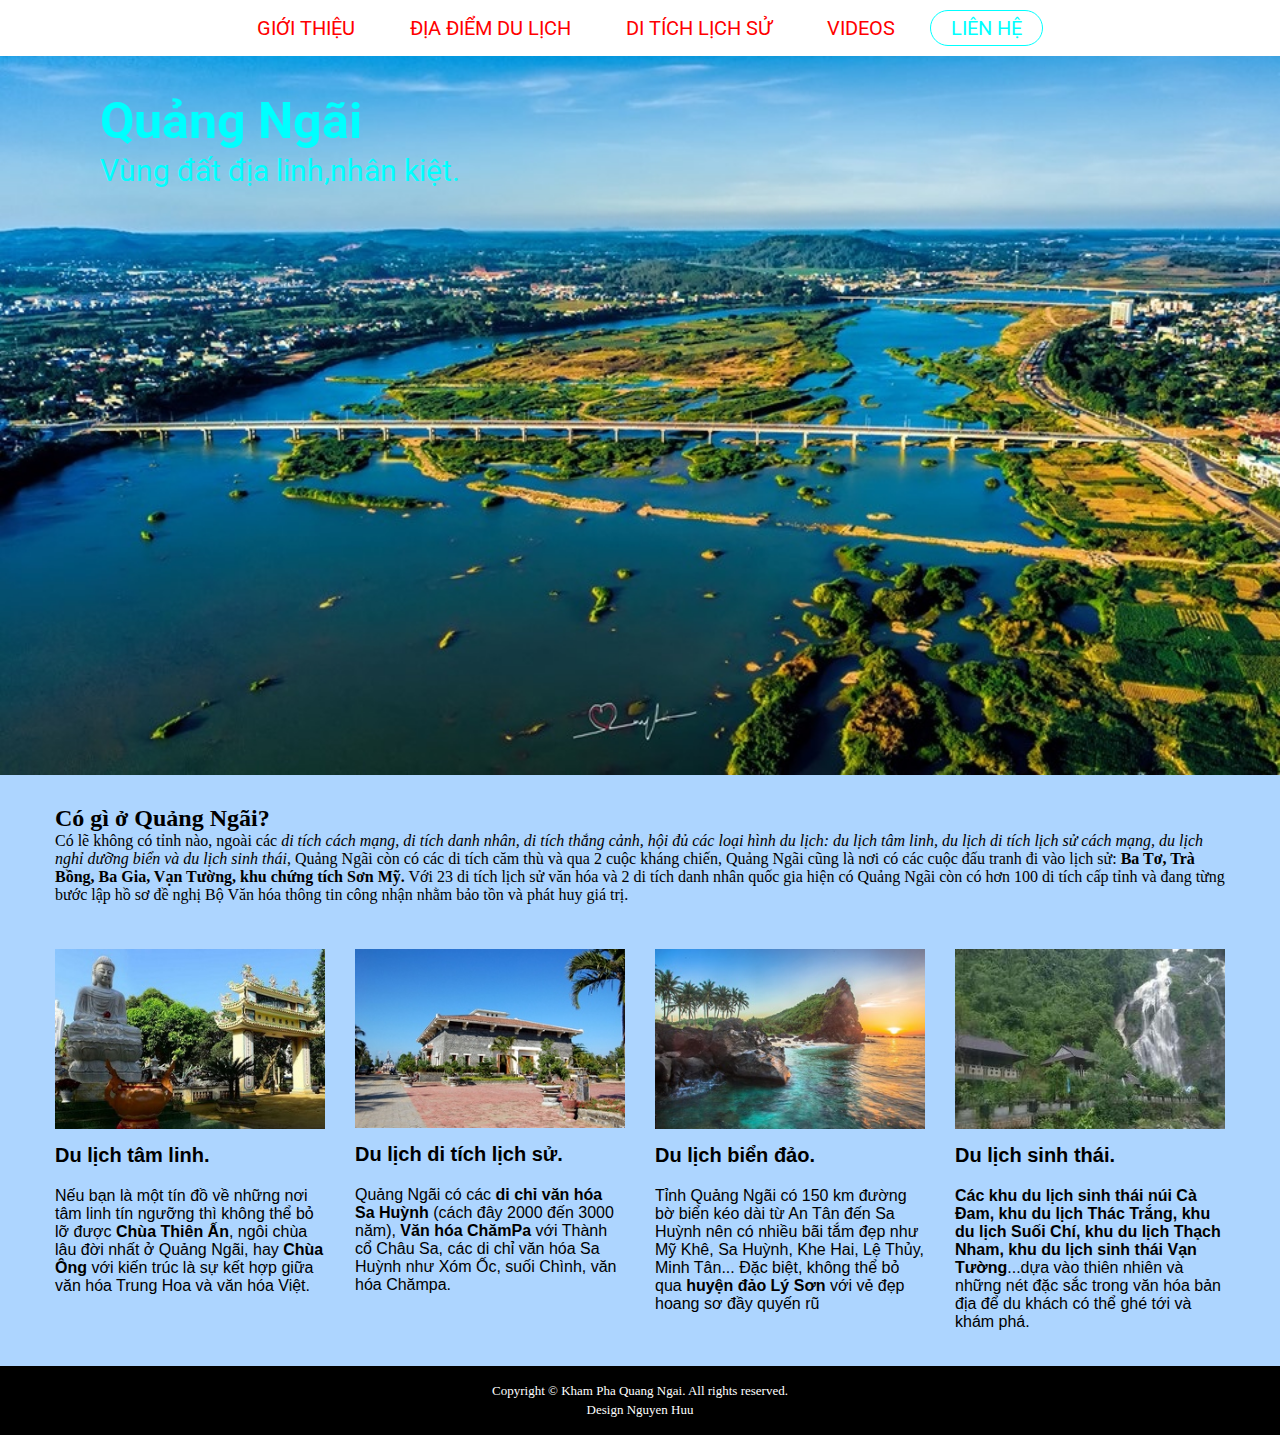
==== index.html @ 2f6199a6 "update file index" ====
<!DOCTYPE html lang ="vi" >
<html >
<head>
	<meta charset="utf-8" />
	<title>Khám phá Quảng Ngãi</title>
	<meta name="viewport" content="width=device-width, initial-scale=1.0">
	<link rel="stylesheet" href="style-demo.css" />
</head>
<body>
<div class="wrapper">
	<header>
		<div class="container">
			<div class="nav col-12">
				<div class="menu">
					<ul>
						<li>
							<a href="gioithieu.html">GIỚI THIỆU</a>
						</li>
						<li>
							<a href="#">ĐỊA ĐIỂM DU LỊCH</a>
						</li>
						<li>
							<a href="#">DI TÍCH LỊCH SỬ</a>
						</li>
						<li>
							<a href="#">VIDEOS</a>
						</li>
						<li>
							<a href="#">LIÊN HỆ</a>
						</li>
					</ul>
				</div>
			</div>
		</div>
	</header>
	<section id="banner">
		<div class="col-12">
			<div class="picture">
				<img src="images/anhbia.jpg">
				<div class="title">
					<h1>Quảng Ngãi</h1>
					<p>Vùng đất địa linh,nhân kiệt.</p>
				</div>
			</div>
		</div>		
	</section>
	<section id="main-contents">
		<div class="container">
			<div class="title">
				<h2>Có gì ở Quảng Ngãi?</h2>
				<div class="subtile">
					 Có lẽ không có tỉnh nào, ngoài các<em> di tích cách mạng, di tích danh nhân, di tích thắng cảnh, hội đủ các loại hình du lịch: du lịch tâm linh, du lịch di tích lịch sử cách mạng, du lịch nghỉ dưỡng biển và du lịch sinh thái</em>, Quảng Ngãi còn có các di tích căm thù và qua 2 cuộc kháng chiến, Quảng Ngãi cũng là nơi có các cuộc đấu tranh đi vào lịch sử:<strong> Ba Tơ, Trà Bồng, Ba Gia, Vạn Tường, khu chứng tích Sơn Mỹ.</strong>
					 Với 23 di tích lịch sử văn hóa và 2 di tích danh nhân quốc gia hiện có Quảng Ngãi còn có hơn 100 di tích cấp tỉnh và đang từng bước lập hồ sơ đề nghị Bộ Văn hóa thông tin công nhận nhằm bảo tồn và phát huy giá trị.
				</div>
			</div>

			<div class="rows">
				<div class="col-3 col-s-12 box">
					<img src="images/chua thien an.jpg">
					<h4>Du lịch tâm linh.</h4>
					<p>Nếu bạn là một tín đồ về những nơi tâm linh tín ngưỡng thì không thể bỏ lỡ được<strong> Chùa Thiên Ấn</strong>, ngôi chùa lâu đời nhất ở Quảng Ngãi, hay<strong> Chùa Ông </strong>với kiến trúc là sự kết hợp giữa văn hóa Trung Hoa và văn hóa Việt.</p>
				</div>
				<div class="col-3 col-s-12 box">
					<img src="images/son my.jpg">
					<h4>Du lịch di tích lịch sử.</h4>
					<p>Quảng Ngãi có các <strong>di chỉ văn hóa Sa Huỳnh</strong> (cách đây 2000 đến 3000 năm), <strong> Văn hóa ChămPa </strong>với Thành cổ Châu Sa, các di chỉ văn hóa Sa Huỳnh như Xóm Ốc, suối Chình, văn hóa Chămpa.</p>
				</div>
				<div class="col-3 col-s-12 box">
					<img src="images/dao ly son.jpg">
					<h4>Du lịch biển đảo.</h4>
					<p>Tỉnh Quảng Ngãi có 150 km đường bờ biển kéo dài từ An Tân đến Sa Huỳnh nên có nhiều bãi tắm đẹp như Mỹ Khê, Sa Huỳnh, Khe Hai, Lệ Thủy, Minh Tân... Đặc biệt, không thể bỏ qua <strong>huyện đảo Lý Sơn</strong> với vẻ đẹp hoang sơ đầy quyến rũ </p>
				</div>
				<div class="col-3 col-s-12 box">
					<img src="images/thac trang.jpg">
					<h4>Du lịch sinh thái.</h4>
					<p><strong>Các khu du lịch sinh thái núi Cà Đam, khu du lịch Thác Trắng, khu du lịch Suối Chí,  khu du lịch Thạch Nham, khu du lịch sinh thái Vạn Tường</strong>...dựa vào thiên nhiên và những nét đặc sắc trong văn hóa bản địa để du khách có thể ghé tới và khám phá. </p>
				</div>
			</div>
		</div>
	</section>
	<footer id="footer">
		<p>Copyright &copy; Kham Pha Quang Ngai. All rights reserved. </p>
		<p>Design Nguyen Huu</p>
	</footer>
</div>

</body>
</html>
---- style-demo.css ----
@import url('https://fonts.googleapis.com/css2?family=Josefin+Sans:ital,wght@1,700&family=Roboto&display=swap');
*{
	box-sizing: border-box;
	margin:0;
	padding:0;
}
body{
	margin:0;
	padding:0;
	background-color:#fff;
}
 img{
 	display: block;
 	margin: 0 auto;
 }
[class*="col-"]{
    width: 100%;
}
.container{
	width:100%;
	margin: 0 auto;
}
.rows{
    display: flex;
    flex-wrap: wrap;
    justify-content: space-between;
}
.nav{
	display: flex;
    justify-content: center;
    align-items: center;
    padding: 10px;
    background:#ff0000;
}
.nav ul{
	list-style: none;
	padding: 0 ;
	margin: 0;
	display: flex;
	align-items: center;

}
.nav ul li a{
	text-decoration: none;
	color: #00ffff;
	display: block;
	font-size: 9px;
	margin-right: 12px;
	font-family: Roboto;
}
.nav ul li:last-child a{
	margin-right: 0;
	border-radius:25px;
	border: 1px solid  #00ffff;
	color: #00ffff;
	vertical-align:middle;
	display: block;
	transition: all 0.3s;
	padding: 5px 20px;
}
.nav ul li:last-child:hover a{
	color: red;

}
#banner .picture{
	position: relative;
}
#banner .title{
		position: absolute;
		top: 40px;
	    left: 100px;
	    padding 40px 25px;

	}

#banner .title h1{
	color:#00ffff;
	font-weight: 3000;
	font-family:'Roboto';
	line-height: 1;
	margin-bottom: 10px;
}
#banner .title p{
	color: #00ffff;
	font-family:'Roboto';
	line-height: 1;
}

#banner .picture img{
	width: 100%;
	display: inline-block;
}

#main-contents{
	background-color: hsla(211,100%, 68%,0.5);
}
#main-contents .title{
	padding: 30px 15px;
}

#main-contents .box{
	padding:  15px ;

}
#main-contents .box img{
	width: 100%;
	margin-bottom: 15px;
}
#main-contents .box h4{
	font-family: 'Arial',sans-serif;
	font-weight: 600;
	font-size: 20px;
	margin-bottom: 20px;
}
#main-contents .box p{
	font-family: 'Arial',sans-serif;
	font-weight: 400;
	font-size: 16px;
	margin-bottom: 20px;
}
#footer {
    padding:15px 0px;
    color: white;
    background-color: black;
    text-align: center;
    font-size: 13px;
    line-height: 1.5;
}
@media only screen and (min-width: 992px) {
    /* For desktop: */
    .col-1 {width: 8.33%;}
    .col-2 {width: 16.66%;}
    .col-3 {width: 25%;}
    .col-4 {width: 33.33%;}
    .col-5 {width: 41.66%;}
    .col-6 {width: 50%;}
    .col-7 {width: 58.33%;}
    .col-8 {width: 66.66%;}
    .col-9 {width: 75%;}
    .col-10 {width: 83.33%;}
    .col-11 {width: 91.66%;}
    .col-12 {width: 100%;}
    .container{
    	width: 1200px;
    }
    .nav{
    	background: transparent;

    }
    .nav ul li a{
		padding: 0px 20px;
	}
	
	#banner .picture img{
		display: block;
	}
	#banner .title h1{
		color: #00ffff;
		font-size: 50px;
	}
	#banner .title p{
		color: #00ffff;
		font-size: 30px;
	}
	
	#main-contents .box{
		padding-left:15px ;

	}
	.nav ul li a{
		color: ff0000;
		font-size: 20px;
		margin-right: 15px;

	}
	
}
@media only screen and (min-width: 768px) and (max-width: 991px) {
    /* For tablets: */
    .col-s-1 {width: 8.33%;}
    .col-s-2 {width: 16.66%;}
    .col-s-3 {width: 25%;}
    .col-s-4 {width: 33.33%;}
    .col-s-5 {width: 41.66%;}
    .col-s-6 {width: 50%;}
    .col-s-7 {width: 58.33%;}
    .col-s-8 {width: 66.66%;}
    .col-s-9 {width: 75%;}
    .col-s-10 {width: 83.33%;}
    .col-s-11 {width: 91.66%;}
    .col-s-12 {width: 100%;}
    .container{
		width: 768px;
	}

}
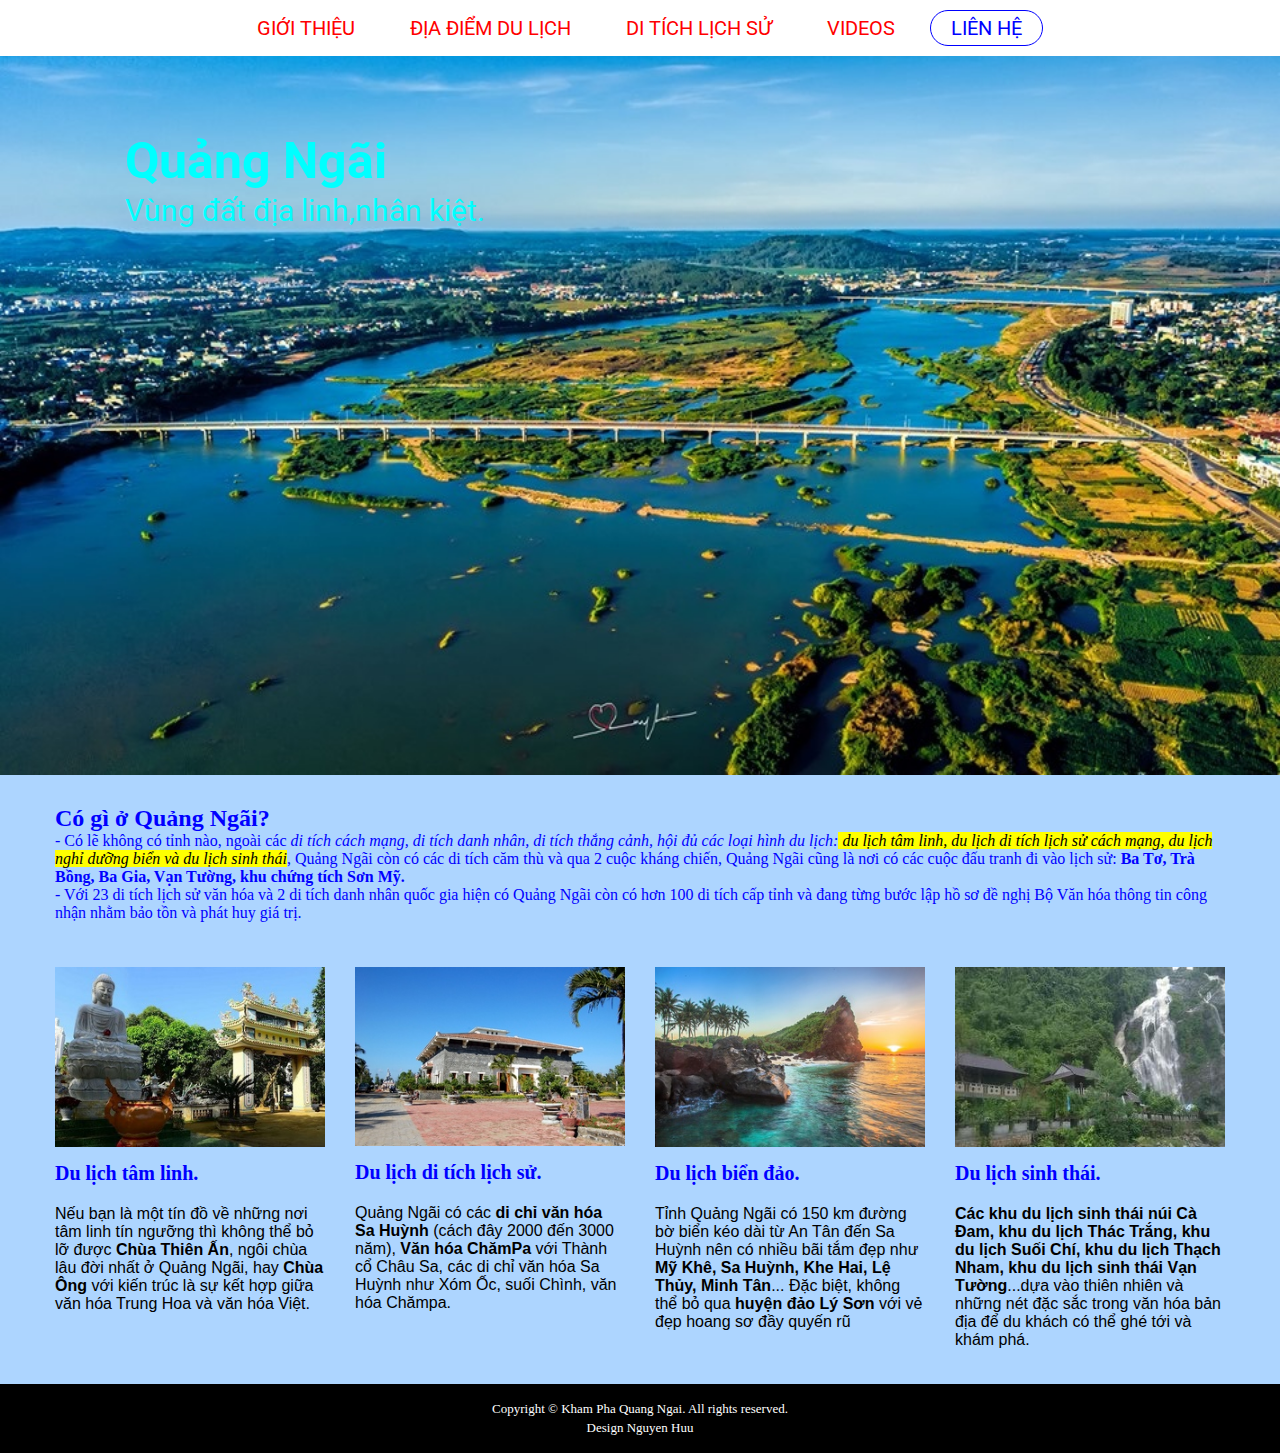
==== commit fd1df1f6: "update" ====
--- a/index.html
+++ b/index.html
@@ -2,7 +2,7 @@
 <html >
 <head>
 	<meta charset="utf-8" />
-	<title>Khám phá Quảng Ngãi</title>
+	<title>Khám phá Quảng Ngãi </title>
 	<meta name="viewport" content="width=device-width, initial-scale=1.0">
 	<link rel="stylesheet" href="style-demo.css" />
 </head>
@@ -14,16 +14,16 @@
 				<div class="menu">
 					<ul>
 						<li>
-							<a href="gioithieu.html">GIỚI THIỆU</a>
+							<a href="gioithieu.html" title="Giới thiệu vẻ đẹp Quảng Ngãi">GIỚI THIỆU</a>
 						</li>
 						<li>
-							<a href="#">ĐỊA ĐIỂM DU LỊCH</a>
+							<a href="diadiemdulich.html" title="Các điểm du lịch">ĐỊA ĐIỂM DU LỊCH</a>
 						</li>
 						<li>
-							<a href="#">DI TÍCH LỊCH SỬ</a>
+							<a href="ditichlichsu.html" title="Các di tích">DI TÍCH LỊCH SỬ</a>
 						</li>
 						<li>
-							<a href="#">VIDEOS</a>
+							<a href="videos.html" title="Video flycam Đảo Lý Sơn">VIDEOS</a>
 						</li>
 						<li>
 							<a href="#">LIÊN HỆ</a>
@@ -49,8 +49,8 @@
 			<div class="title">
 				<h2>Có gì ở Quảng Ngãi?</h2>
 				<div class="subtile">
-					 Có lẽ không có tỉnh nào, ngoài các<em> di tích cách mạng, di tích danh nhân, di tích thắng cảnh, hội đủ các loại hình du lịch: du lịch tâm linh, du lịch di tích lịch sử cách mạng, du lịch nghỉ dưỡng biển và du lịch sinh thái</em>, Quảng Ngãi còn có các di tích căm thù và qua 2 cuộc kháng chiến, Quảng Ngãi cũng là nơi có các cuộc đấu tranh đi vào lịch sử:<strong> Ba Tơ, Trà Bồng, Ba Gia, Vạn Tường, khu chứng tích Sơn Mỹ.</strong>
-					 Với 23 di tích lịch sử văn hóa và 2 di tích danh nhân quốc gia hiện có Quảng Ngãi còn có hơn 100 di tích cấp tỉnh và đang từng bước lập hồ sơ đề nghị Bộ Văn hóa thông tin công nhận nhằm bảo tồn và phát huy giá trị.
+					  - Có lẽ không có tỉnh nào, ngoài các<em> di tích cách mạng, di tích danh nhân, di tích thắng cảnh, hội đủ các loại hình du lịch:<mark> du lịch tâm linh, du lịch di tích lịch sử cách mạng, du lịch nghỉ dưỡng biển và du lịch sinh thái<mark></em>, Quảng Ngãi còn có các di tích căm thù và qua 2 cuộc kháng chiến, Quảng Ngãi cũng là nơi có các cuộc đấu tranh đi vào lịch sử:<strong> Ba Tơ, Trà Bồng, Ba Gia, Vạn Tường, khu chứng tích Sơn Mỹ.</strong><br>
+					  - Với 23 di tích lịch sử văn hóa và 2 di tích danh nhân quốc gia hiện có Quảng Ngãi còn có hơn 100 di tích cấp tỉnh và đang từng bước lập hồ sơ đề nghị Bộ Văn hóa thông tin công nhận nhằm bảo tồn và phát huy giá trị.
 				</div>
 			</div>
 
@@ -68,7 +68,7 @@
 				<div class="col-3 col-s-12 box">
 					<img src="images/dao ly son.jpg">
 					<h4>Du lịch biển đảo.</h4>
-					<p>Tỉnh Quảng Ngãi có 150 km đường bờ biển kéo dài từ An Tân đến Sa Huỳnh nên có nhiều bãi tắm đẹp như Mỹ Khê, Sa Huỳnh, Khe Hai, Lệ Thủy, Minh Tân... Đặc biệt, không thể bỏ qua <strong>huyện đảo Lý Sơn</strong> với vẻ đẹp hoang sơ đầy quyến rũ </p>
+					<p>Tỉnh Quảng Ngãi có 150 km đường bờ biển kéo dài từ An Tân đến Sa Huỳnh nên có nhiều bãi tắm đẹp như <strong>Mỹ Khê, Sa Huỳnh, Khe Hai, Lệ Thủy, Minh Tân</strong>... Đặc biệt, không thể bỏ qua <strong>huyện đảo Lý Sơn</strong> với vẻ đẹp hoang sơ đầy quyến rũ </p>
 				</div>
 				<div class="col-3 col-s-12 box">
 					<img src="images/thac trang.jpg">
--- a/style-demo.css
+++ b/style-demo.css
@@ -51,8 +51,8 @@
 .nav ul li:last-child a{
 	margin-right: 0;
 	border-radius:25px;
-	border: 1px solid  #00ffff;
-	color: #00ffff;
+	border: 1px solid  blue;
+	color: blue;
 	vertical-align:middle;
 	display: block;
 	transition: all 0.3s;
@@ -69,7 +69,7 @@
 		position: absolute;
 		top: 40px;
 	    left: 100px;
-	    padding 40px 25px;
+	    padding: 40px 25px;
 
 	}
 
@@ -84,6 +84,7 @@
 	color: #00ffff;
 	font-family:'Roboto';
 	line-height: 1;
+	 left: 50px;
 }
 
 #banner .picture img{
@@ -96,6 +97,7 @@
 }
 #main-contents .title{
 	padding: 30px 15px;
+	color: blue;
 }
 
 #main-contents .box{
@@ -107,10 +109,10 @@
 	margin-bottom: 15px;
 }
 #main-contents .box h4{
-	font-family: 'Arial',sans-serif;
 	font-weight: 600;
 	font-size: 20px;
 	margin-bottom: 20px;
+	color: blue;
 }
 #main-contents .box p{
 	font-family: 'Arial',sans-serif;
